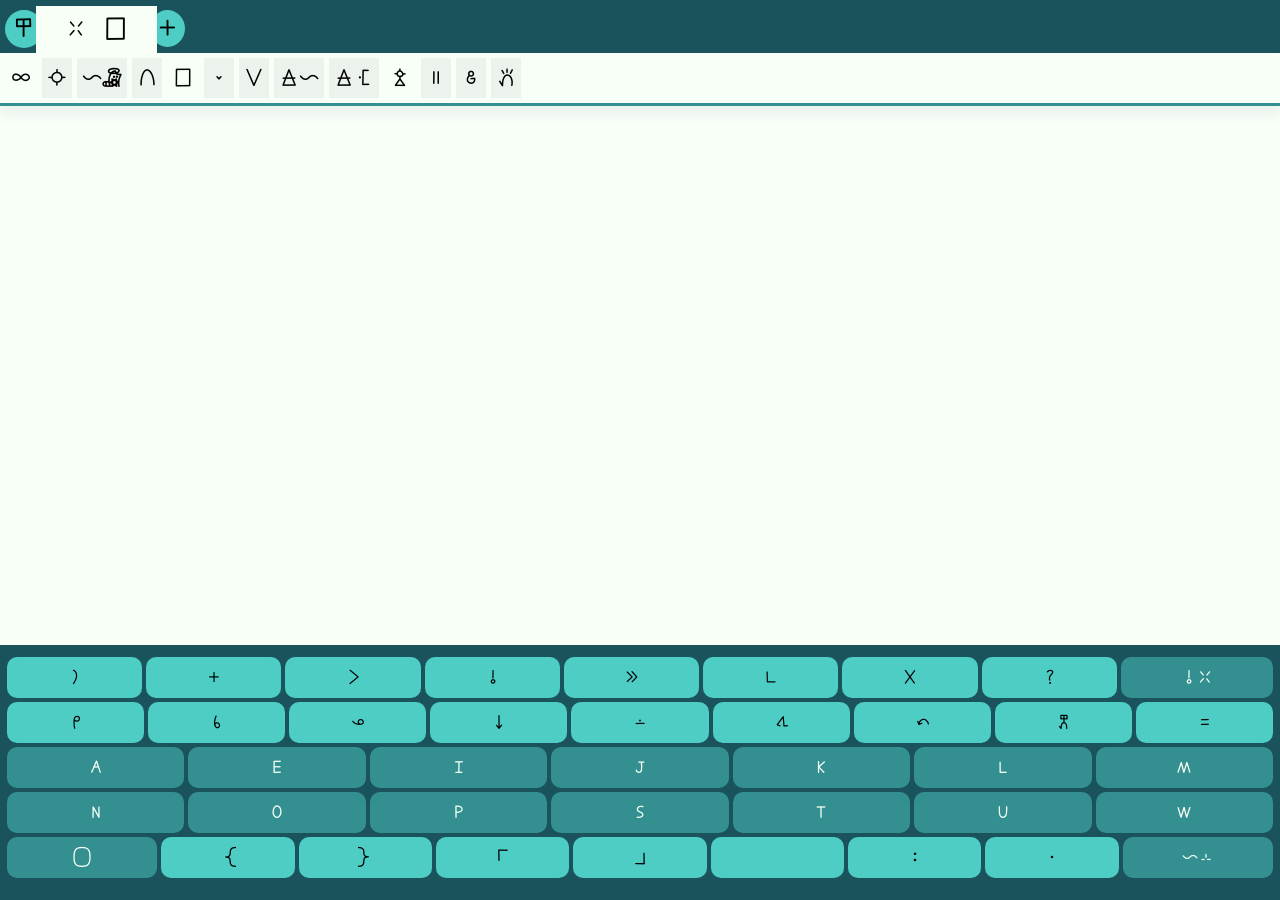
==== notes/notes.html @ d8833d30 "replace cursor with selector" ====
<head>
    <meta name="viewport" content="width=device-width, initial-scale=1.0">
    <link rel="stylesheet" href="../fonts/fonts.css">
    <link rel="stylesheet" href="../keyboard/keyboard.css">
    <link rel="stylesheet" href="style.css">
    <script src="../keyboard/keyboard.js"></script>
    <script src="script.js"></script>
    <title>ilo Nu</title>
    <link rel="icon" href="../images/icon192.png" type="image/x-icon">
    <link rel="canonical" href="https://sirstotes.github.io/iloNu/">
    <link rel="manifest" href="../manifest.json">
</head>
<body>
    <header>
        <button id="settings" onclick="toggleHidden(document.getElementById('toolbar'))">ilo</button>
        <button id="new" onclick="newTab();">en</button>
        <!-- <button id="save"><span>sin</span></button> -->
    </header>
    <div id="toolbar" class="toolbar scrollbar-hide">
        <span>ale</span>
        <button onclick="toggleDarkMode()">suno</button>
        <select id="fontSelect" onchange="setWebsiteFont(this.value)"><!--TODO swap these select tags for a built-in version (custom styling pls TwT)-->
            <option style="font-family: 'Linjamanka';" value="Linjamanka">linja lipamanka</option>
            <option style="font-family: 'Fairfax';" value="Fairfax">Fairfax</option> <!--TODO: make fairfax remove border radiuses-->
            <option style="font-family: 'Fairfax HD';" value="Fairfax HD">FairfaxHD</option>
            <option style="font-family: 'nasin nanpa';" value="nasin nanpa">nasin nanpa</option>
        </select>
        <button onclick="toggleHidden(document.getElementById('keyboard_container'))">nena</button>
        <span>lipu</span>
        <button onclick="decreaseFontSize()">lili</button>
        <button onclick="increaseFontSize()">suli</button>
        <select onchange="setInputColor(this.value)" onclick="setInputColor(this.value)">
            <option value="">kule linja</option>
            <option style="color: var(--loje);" value="var(--loje)">linja loje</option>
            <option style="color: var(--jelo);" value="var(--jelo)">linja jelo</option>
            <option style="color: var(--laso);" value="var(--laso)">linja laso</option>
            <option style="color: var(--pimeja);" value="var(--pimeja)">linja pimeja</option>
            <option style="color: var(--walo);" value="var(--walo)">linja walo</option>
        </select>
        <select onchange="setInputHighlight(this.value)" onclick="setInputHighlight(this.value)">
            <option value="">kule monsi</option>
            <option style="background-color: var(--loje);" value="var(--loje)">monsi loje</option>
            <option style="background-color: var(--jelo);" value="var(--jelo)">monsi jelo</option>
            <option style="background-color: var(--laso);" value="var(--laso)">monsi laso</option>
            <option style="background-color: var(--pimeja);color:var(--walo);" value="var(--pimeja)">monsi pimeja</option>
            <option style="background-color: var(--walo);" value="var(--walo)">monsi walo</option>
        </select>
        <span>jelo</span>
        <button onclick="copySelection()">tu</button>
        <button onclick="cutSelection()">jo</button>
        <button onclick="pasteFromClipboard()">pana</button>
    </div>
    <main id="textarea" class="textarea scrollbar-hide"></main>
    <div id="keyboard_container"><div id="keyboard" class="keyboard"></div></div>
    <script>
        setKeyboard(document.getElementById('keyboard'), UCSURRows);
        setupTextarea(document.getElementById('textarea'), () => document.getElementById('current_tab') != undefined);
        const request = indexedDB.open("MyDatabase", 1);//Open database
        request.onerror = (event) => {
            console.log("Error loading database");
            document.getElementById('textarea').innerHTML = 'pakala: mi ken ala lukin e lipu.';
            document.getElementById('new').remove();
        };
        request.onupgradeneeded = (event) => {
            const db = event.target.result;
            const fileStore = db.createObjectStore('files', { autoIncrement: true });
        };
        request.onsuccess = (event) => {
            console.log('Database loaded');
            const db = event.target.result;

            loadTabs(db.transaction('files', 'readonly').objectStore('files'), db);

            if(document.getElementById('save') != undefined) {
                document.getElementById('save').addEventListener('click', (event) => {
                    console.log('Saving')
                    saveTabs(db.transaction('files', 'readwrite').objectStore('files'));
                    loadTabs(db.transaction('files', 'readonly').objectStore('files'), db);
                });
            }
            window.addEventListener("beforeunload", (event) => {
                saveTabs(db.transaction('files', 'readwrite').objectStore('files'));
                localStorage.setItem('darkMode', getDarkMode());
                localStorage.setItem('siteFont', getWebsiteFont());
                localStorage.setItem('fontSize', getFontSize());
                localStorage.setItem('toolbarHidden', getHidden(document.getElementById('toolbar')));
                localStorage.setItem('keyboardHidden', getHidden(document.getElementById('keyboard_container')));
            });
            window.setInterval(() => {
                if (Array.from(document.getElementsByClassName('tab_name')).some(e => e.style.fontStyle == 'italic')) {
                    // let cursorParent = getCursor().parentElement;
                    // let cursorIndex;
                    // if(cursorParent) {
                    //     cursorIndex = Array.from(cursorParent.childNodes).indexOf(getCursor());
                    // }
                    let selection = Array.from(document.getElementsByClassName('selected'));
                    let selection2 = Array.from(document.getElementsByClassName('single_selection'));

                    saveTabs(db.transaction('files', 'readwrite').objectStore('files'));
                    // if(cursorParent) {
                    //     moveCursorInto(cursorParent, cursorIndex);
                    // }
                    selection.forEach(e => e.classList.add('selected'));
                    selection2.forEach(e => e.classList.add('single_selection'));
                }
            }, 10000);//Autosave every 60 seconds
        };
        if (navigator.storage && navigator.storage.persist) {
            navigator.storage.persist();
        }

        setDarkMode(localStorage.getItem('darkMode') == 'true');
        setWebsiteFont(localStorage.getItem('siteFont') || 'Linjamanka');
        setFontSize(localStorage.getItem('fontSize') || 25);
        setHidden(document.getElementById('toolbar'), localStorage.getItem('toolbarHidden') == 'true');
        setHidden(document.getElementById('keyboard_container'), localStorage.getItem('keyboardHidden') == 'true');
    
        document.getElementById('settings').style.width = document.getElementById('settings').getBoundingClientRect().height+"px";
        document.getElementById('new').style.width = document.getElementById('new').getBoundingClientRect().height+"px";
    </script>
    <script>
        if (navigator.serviceWorker) {
          navigator.serviceWorker.register (
            '/iloNu/sw.js',
            {scope: '/iloNu/'}
          )
        }
    </script>
</body>
---- fonts/fonts.css ----
@font-face {
    font-family: 'Linjamanka';
    src: url('linjalipamanka-normal.woff') format('woff');
}
@font-face {
    font-family: 'Fairfax';
    src: url('FairfaxPona.ttf');
}
@font-face {
    font-family: 'Fairfax HD';
    src: url('FairfaxPonaHD.woff');
}
@font-face {
    font-family: 'nasin nanpa';
    src: url('nasin-nanpa.otf');
}
---- keyboard/keyboard.css ----
.keyboard {
    display: flex;
    flex-direction: column;
}
.keyrow {
    display: flex;
    flex-direction: row;
    flex-grow: 1;
}
.multirow_container {
    display: flex;
    flex-grow: 1;
    flex-direction: column;
}
.key {
    font-family: inherit;
    font-size: 100%;
    padding: 0;
    flex-grow: 1;
}
.function_key {
    background-color: gray;
    color: white;
}
.nimi {
    display: inline-block;
    min-width: 1lh;
    min-height: 1lh;
    text-align: center;
    vertical-align: middle;
    white-space: pre;
}
cursor {
    vertical-align: middle;
    display: inline-block;
    width: 0;
    height: 1em;
    font-family: 'Courier New', Courier, monospace;
}
@keyframes blink {
    0%, 100% {
        display: none;
    }
    50% {
        display: inline-block;
    }
}
---- notes/style.css ----
:root {
    color-scheme: light dark;
    --background-color: #1a535c;
    --text-area-background-color: light-dark(#f7fff7, #172a2e);
    --text-area-shadow-color: light-dark(#edf3ed, #000000);
    --text-color: light-dark(#010303, #f7fff7);
    --button-color: light-dark(#4ecdc4, #349090);
    --button-hover-color: light-dark(#7cece5, #47a8a8);
    --button-shadow-color: light-dark(#41ada6, #297474);
    --button-text-color: var(--text-color);
    --secondary-button-color: light-dark(#349090, #4ecdc4);
    --secondary-button-hover-color: light-dark(#47a8a8, #7cece5);
    --secondary-button-shadow-color: light-dark(#297474, #41ada6);
    --secondary-button-text-color: #f7fff7;
    --toolbar-button-color: light-dark(#ecf3ec, #324b4b);
    --toolbar-button-hover-color: light-dark(#f7fff7, #426161);
    --red-accent-color: #ff6b6b;
    --yellow-accent-color: #ffe66d;
    
    --loje: #ff6b6b;
    --jelo: #ffe66d;
    --laso: #4ecdc4;
    --pimeja: #010303;
    --walo: #f7fff7;
    
    --font-size: 25px;
    --input-text-color: var(--text-color);
    --input-highlight-color: var(--text-color);
}
html {
    overflow: hidden;
    font-family: 'Linjamanka';
}
body {
    margin: 0;
    background-color: var(--background-color);
    color: var(--text-color);
    display:flex;
    flex-direction: column;
    height: 100%;
    width: 100%;
    overflow: hidden;
}
header {
    width: 100%;
    padding-top:5px;
    display: flex;
    align-items: center;
    overflow-x: auto;
    overflow-y: visible;
    flex-shrink: 0;
    > button {
        background-color: var(--button-color);
        color: var(--button-text-color); 
        font-size: 25px;
        border-radius: 50%;
        padding-left:5.5px;
        margin: 5px;
        aspect-ratio: 1 / 1;
        :first-child {
            background-color: var(--secondary-button-color);
            color: var(--secondary-button-text-color); 
        }
        &:hover {
            background-color: var(--button-hover-color);
            cursor: pointer;
        }
    }
}
button {
    border: none;
    border-radius: 10px;
    font-family: inherit;
}
.toolbar {
    background-color: var(--text-area-background-color);
    padding: 5px;
    border-bottom: 3px solid var(--secondary-button-color);
    overflow-x: auto;
    overflow-y: visible;
    display: flex;
    justify-content: start;
    min-height:5ex;
    box-shadow: 0 10px 10px var(--text-area-shadow-color);
    z-index: 1;
    button, select {
        padding: 0px 5px 0px 5px;
        flex-shrink: 0;
        border-radius: 0px;
        font-size: 20px;
        background-color: var(--toolbar-button-color);
        margin-inline-end: 5px;
        &:hover {
            background-color: var(--toolbar-button-hover-color);
            cursor: pointer;
        }
    }
    > span {
        flex-shrink: 0;
        vertical-align: center;
        font-size: 20px;
        padding-block: 6px;
        padding-inline: 6px;
        margin-inline-end: 5px;
    }
}
/* .dropdown-container {
    width: 100%;
}
.dropdown {
    display: block;
    position: relative;
    top: auto;
    left: auto;
    > button:hover {
        background-color: var(--secondary-button-hover-color);
        color: var(--secondary-button-text-color);
    }
    &:hover > button {
        background-color: var(--secondary-button-hover-color);
        color: var(--secondary-button-text-color);
    }
    &:hover .dropdown-content {
        display: block;
    }
}
.dropdown-content {
    display: none;
    position: absolute;
    button {
        display: block;
        width: 100%;
    }
} */
select {
    width:50px;
    appearance: none;
    font-family: inherit;
    border: none;
    background-color: var(--toolbar-button-color);
}
option {
    appearance: none;
    font-family: inherit;
}
.textarea {
    background-color: var(--text-area-background-color);
    padding: 10px;
    flex-grow:1;
    overflow-y: auto;
    font-size: var(--font-size);
    touch-action: none;
    span, nimi {
        touch-action: none;
    }
}
.tab {
    background-color: var(--button-color);
    color: var(--button-text-color);
    display: inline-block;
    align-items: center;
    white-space: nowrap;
    --tabRadius: 12px;
    padding-top: 5px;
    align-self: stretch;
    padding-left: var(--tabRadius);
    padding-right: var(--tabRadius);

    &:hover {
        background-color: var(--button-hover-color);
        cursor: pointer;
    }
    &.before_current_tab {
        transform: translate(0, 10px);
        border-top-left-radius: var(--tabRadius);
        background-color: var(--secondary-button-color);
        color: var(--secondary-button-text-color);
        margin-right: calc(var(--tabRadius) * -1);
        background: linear-gradient(270deg, var(--secondary-button-shadow-color) 0%, var(--secondary-button-color) calc(var(--tabRadius)*2));
    }
    &#current_tab {
        transform: translate(0, 1px);
        margin-left: calc(var(--tabRadius) * -1);
        margin-right: calc(var(--tabRadius) * -1);
        padding-left: calc(var(--tabRadius) * 2);
        padding-right: calc(var(--tabRadius) * 2);
        clip-path: shape(
            from bottom left,
            curve to var(--tabRadius) calc(100% - var(--tabRadius)) with
            var(--tabRadius) 100%,
            vline to var(--tabRadius),
            curve to calc(var(--tabRadius) * 2) 0 with var(--tabRadius) 0,
            hline to calc(100% - calc(var(--tabRadius) * 2)),
            curve to calc(100% - var(--tabRadius)) var(--tabRadius) with
            calc(100% - var(--tabRadius)) 0,
            vline to calc(100% - var(--tabRadius)),
            curve to 100% 100% with calc(100% - var(--tabRadius)) 100%
        );
        background-color: var(--text-area-background-color);
        &:hover {
            cursor: auto;
        }
        color: var(--text-color);
        .tab_name:hover {
            cursor: text;
        }
    }
    &.after_current_tab {
        transform: translate(0, 1px);
        border-top-right-radius: var(--tabRadius);
        margin-left: calc(var(--tabRadius) * -1);
        margin-right: calc(var(--tabRadius) * -1);
        padding-right: calc(var(--tabRadius) * 2);
        background: var(--button-color);
        background: linear-gradient(90deg, var(--button-shadow-color) 0%, var(--button-color) calc(var(--tabRadius)*2));
        clip-path: shape(
            from top left,
            hline to calc(100% - calc(var(--tabRadius) * 2)),
            curve to calc(100% - var(--tabRadius)) var(--tabRadius) with
            calc(100% - var(--tabRadius)) 0,
            vline to calc(100% - var(--tabRadius)),
            curve to 100% 100% with calc(100% - var(--tabRadius)) 100%,
            hline to 0
        );
    }
    &:nth-last-child(2) {
        &#current_tab, &.after_current_tab {
            margin-right:  calc(var(--tabRadius) * -1);
        }
    }
    &:nth-child(2) {
        &#current_tab {
            margin-left:  calc(var(--tabRadius) * -1);
        }
    }
    button {
        font-size: 25px;
        background: none;
        display: inline-block;
        justify-content: center;
        color: inherit;
    }
    .tab_erase {
        margin-right: 5px;
    }
    .tab_erase:hover {
        color: var(--red-accent-color);
        cursor: pointer;
    }
}
#keyboard_container {
    background-color: var(--background-color);
    flex-basis: 25%;
    flex-shrink: 0;
    padding:10px 5px 20px 5px;
    display:flex;
    flex-direction: column;
}
.keyboard {
    flex-grow:1;
}
.keyrow {
    flex-basis: 20%;
    flex-grow: 0;
}
.multirow .keyrow {
    flex-grow: 1;
}
.key {
    background-color: var(--button-color);
    color: var(--button-text-color);
    margin: 2px;
    &:hover {
        background-color: var(--button-hover-color);
        cursor: pointer;
    }
}
.function_key {
    background-color: var(--secondary-button-color);
    color: #f7fff7;
    &:hover {
        background-color: var(--secondary-button-hover-color);
        cursor: pointer;
    }
}
cursor::after {
    display: block;
    position:relative;
    content: '';
    height: var(--font-size);
    border-left: calc(var(--font-size) * 0.1) solid var(--input-text-color);
    animation: blink 1s linear infinite;
    z-index: 100;
}
@keyframes blink {
    0%   { visibility: visible; }
    49%  { visibility: visible; }
    50%  { visibility: hidden; }
    100% { visibility: hidden; }
}
nimi, .nimi {
    display: inline-block;
    -webkit-user-select: none;
    -ms-user-select: none;
    user-select: none;
    vertical-align: middle;
    margin-right: -1px;
    min-width: 2ex;
    min-height:2ex;
    white-space:pre;
}
.selected:not(.single_selection) {
    background-color: var(--yellow-accent-color) !important;
}
.single_selection {
    animation: blink_selection 1s linear infinite;
}
@keyframes blink_selection {
    0%   { background-color: var(--yellow-accent-color) !important; }
    49%  { background-color: var(--yellow-accent-color) !important; }
    50%  { background: inherit; }
    100% { background: inherit; }
}
.scrollbar-hide { -ms-overflow-style: none; scrollbar-width: none; }
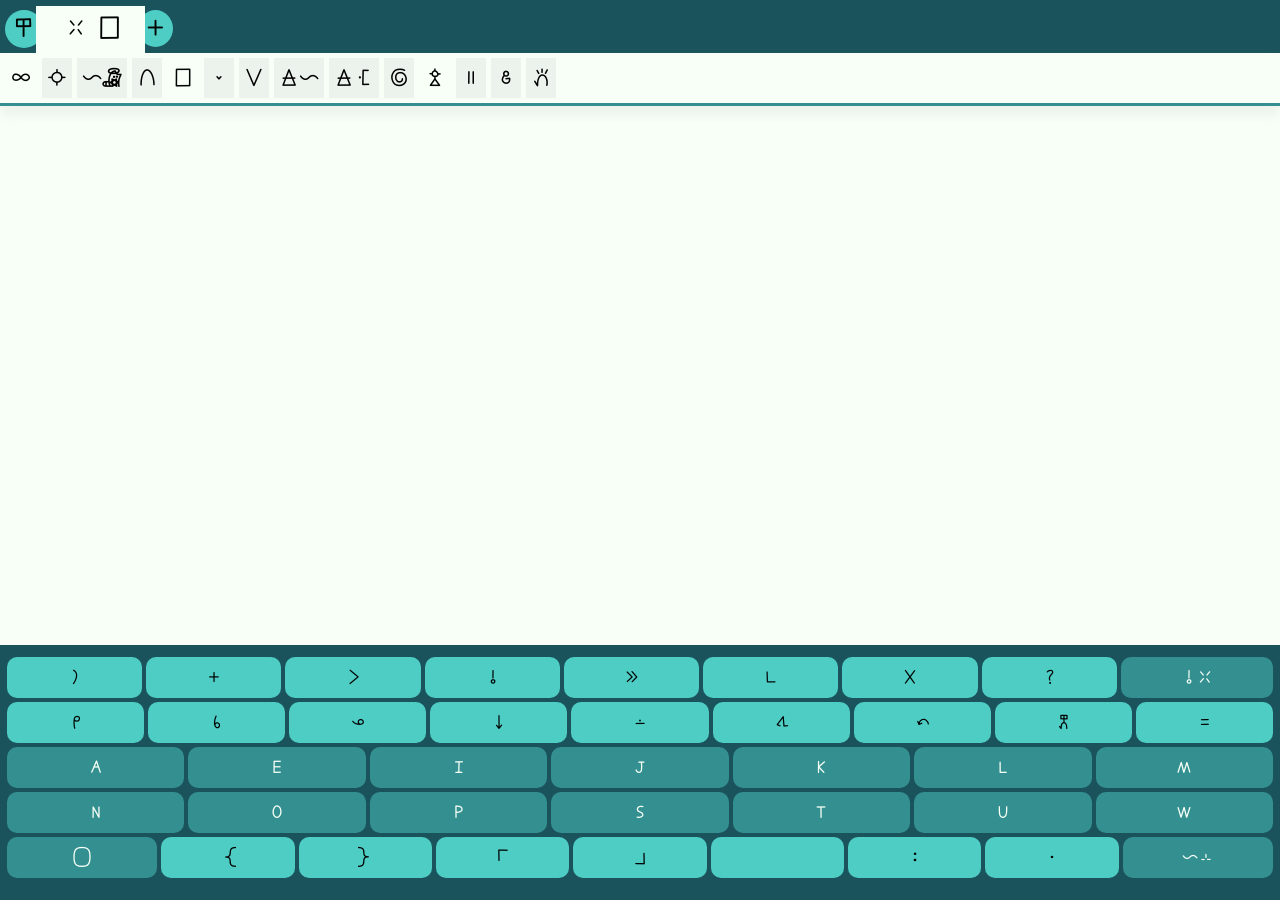
==== commit 0c0fbf2c: "fix extra tab saving and add italics" ====
--- a/notes/notes.html
+++ b/notes/notes.html
@@ -45,6 +45,7 @@
             <option style="background-color: var(--pimeja);color:var(--walo);" value="var(--pimeja)">monsi pimeja</option>
             <option style="background-color: var(--walo);" value="var(--walo)">monsi walo</option>
         </select>
+        <button onclick="toggleInputStyle('font-style', 'italic', '')">nasa</button>
         <span>jelo</span>
         <button onclick="copySelection()">tu</button>
         <button onclick="cutSelection()">jo</button>
--- a/notes/style.css
+++ b/notes/style.css
@@ -176,7 +176,7 @@
         background-color: var(--secondary-button-color);
         color: var(--secondary-button-text-color);
         margin-right: calc(var(--tabRadius) * -1);
-        background: linear-gradient(270deg, var(--secondary-button-shadow-color) 0%, var(--secondary-button-color) calc(var(--tabRadius)*2));
+        background: linear-gradient(270deg, var(--secondary-button-shadow-color) 2ex, var(--secondary-button-color) calc(2ex + var(--tabRadius)*2));
     }
     &#current_tab {
         transform: translate(0, 1px);
@@ -201,6 +201,10 @@
             cursor: auto;
         }
         color: var(--text-color);
+        .tab_name {
+            min-width: 5px;
+            min-height: 2ex;
+        }
         .tab_name:hover {
             cursor: text;
         }
@@ -233,7 +237,7 @@
             margin-left:  calc(var(--tabRadius) * -1);
         }
     }
-    button {
+    button, .tab_name {
         font-size: 25px;
         background: none;
         display: inline-block;
@@ -310,15 +314,36 @@
     white-space:pre;
 }
 .selected:not(.single_selection) {
-    background-color: var(--yellow-accent-color) !important;
+    background-color: var(--loje) !important;
+}
+@keyframes blink_left {
+    0%   { box-shadow: inset 3px 0 var(--border-color); }
+    49%  { box-shadow: inset 3px 0 var(--border-color); }
+    50%  { box-shadow: none; }
+    100% { box-shadow: none; }
+}
+@keyframes blink_right {
+    0%   { box-shadow: inset -3px 0 var(--border-color); }
+    49%  { box-shadow: inset -3px 0 var(--border-color); }
+    50%  { box-shadow: none; }
+    100% { box-shadow: none; }
 }
 .single_selection {
     animation: blink_selection 1s linear infinite;
-}
-@keyframes blink_selection {
-    0%   { background-color: var(--yellow-accent-color) !important; }
-    49%  { background-color: var(--yellow-accent-color) !important; }
-    50%  { background: inherit; }
-    100% { background: inherit; }
+    --border-color: var(--input-text-color);
+    &.border_left {
+        box-shadow: inset 3px 0 var(--border-color);
+        animation: blink_left 1s linear infinite;
+    }
+    &.border_right {
+        box-shadow: inset -3px 0 var(--border-color);
+        animation: blink_right 1s linear infinite;
+    }
+    /* &:not(.border_left) {
+        &:not(.border_right) {
+            background-color: var(--yellow-accent-color) !important;
+            animation: blink 1s linear infinite;
+        }
+    } */
 }
 .scrollbar-hide { -ms-overflow-style: none; scrollbar-width: none; }
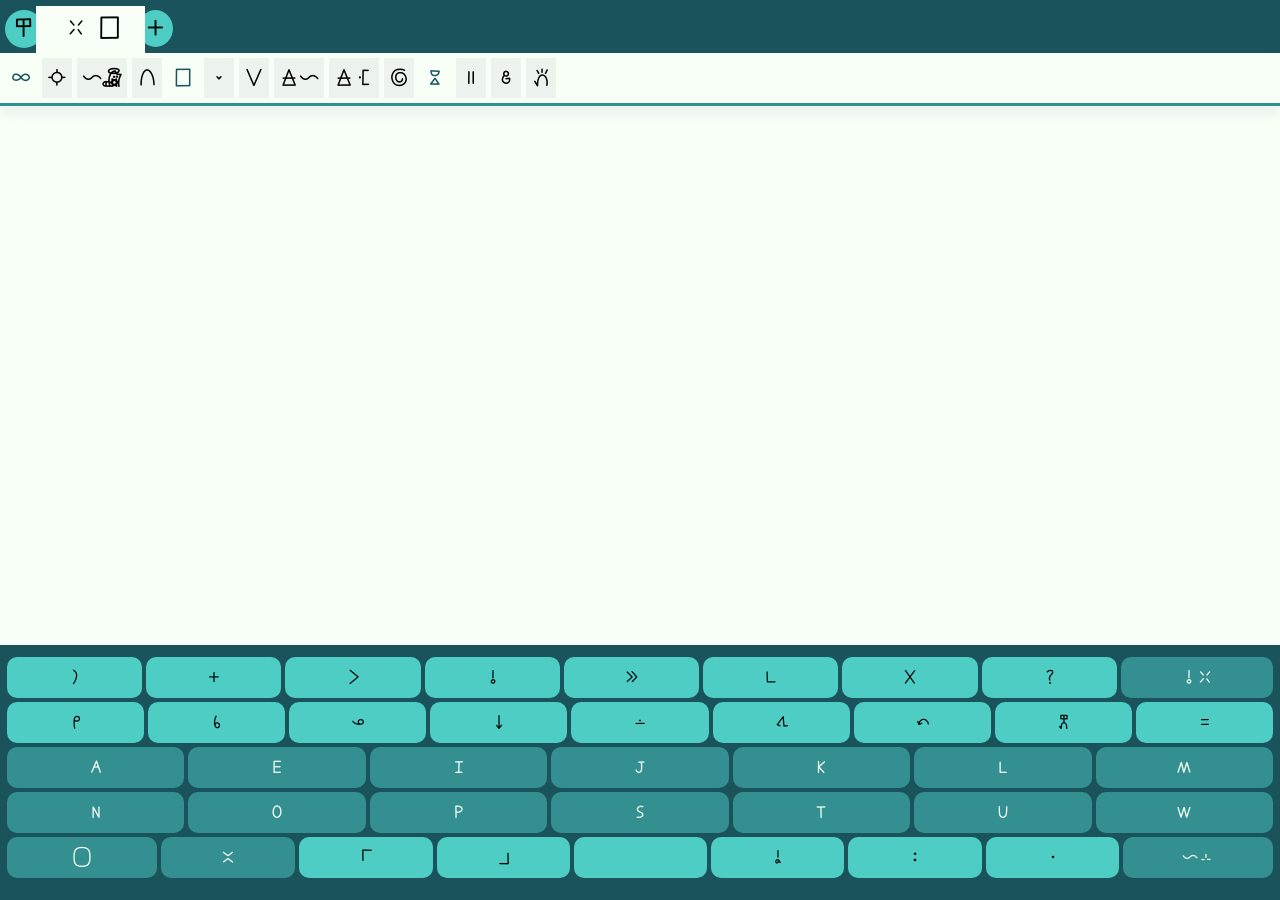
==== commit 5e2c4d21: "SW Version 003" ====
--- a/notes/notes.html
+++ b/notes/notes.html
@@ -1,5 +1,5 @@
 <head>
-    <meta name="viewport" content="width=device-width, initial-scale=1.0">
+    <meta name="viewport" content="initial-scale=1, maximum-scale=1, user-scalable=no, viewport-fit=cover, width=device-width"/>
     <link rel="stylesheet" href="../fonts/fonts.css">
     <link rel="stylesheet" href="../keyboard/keyboard.css">
     <link rel="stylesheet" href="style.css">
@@ -46,7 +46,7 @@
             <option style="background-color: var(--walo);" value="var(--walo)">monsi walo</option>
         </select>
         <button onclick="toggleInputStyle('font-style', 'italic', '')">nasa</button>
-        <span>jelo</span>
+        <span>loje</span>
         <button onclick="copySelection()">tu</button>
         <button onclick="cutSelection()">jo</button>
         <button onclick="pasteFromClipboard()">pana</button>
@@ -74,39 +74,30 @@
 
             if(document.getElementById('save') != undefined) {
                 document.getElementById('save').addEventListener('click', (event) => {
-                    console.log('Saving')
+                    console.log('Saving');
                     saveTabs(db.transaction('files', 'readwrite').objectStore('files'));
                     loadTabs(db.transaction('files', 'readonly').objectStore('files'), db);
                 });
             }
-            window.addEventListener("beforeunload", (event) => {
-                saveTabs(db.transaction('files', 'readwrite').objectStore('files'));
-                localStorage.setItem('darkMode', getDarkMode());
-                localStorage.setItem('siteFont', getWebsiteFont());
-                localStorage.setItem('fontSize', getFontSize());
+            // window.addEventListener("beforeunload", (event) => {//This doesn't run on PWA, don't rely on it.
+            //     saveTabs(db.transaction('files', 'readwrite').objectStore('files'));
+            //     localStorage.setItem('darkMode', getDarkMode());
+            //     localStorage.setItem('siteFont', getWebsiteFont());
+            //     localStorage.setItem('fontSize', getFontSize());
+            //     localStorage.setItem('toolbarHidden', getHidden(document.getElementById('toolbar')));
+            //     localStorage.setItem('keyboardHidden', getHidden(document.getElementById('keyboard_container')));
+            // });
+            window.setInterval(() => {
+                if (Array.from(document.getElementsByClassName('tab_name')).some(e => e.style.fontStyle == 'italic')) {//Not the best way to mark this lol
+                    let s = storeSelection();
+                    saveTabs(db.transaction('files', 'readwrite').objectStore('files'));
+                    unpackStoredSelection(s);
+                }
                 localStorage.setItem('toolbarHidden', getHidden(document.getElementById('toolbar')));
                 localStorage.setItem('keyboardHidden', getHidden(document.getElementById('keyboard_container')));
-            });
-            window.setInterval(() => {
-                if (Array.from(document.getElementsByClassName('tab_name')).some(e => e.style.fontStyle == 'italic')) {
-                    // let cursorParent = getCursor().parentElement;
-                    // let cursorIndex;
-                    // if(cursorParent) {
-                    //     cursorIndex = Array.from(cursorParent.childNodes).indexOf(getCursor());
-                    // }
-                    let selection = Array.from(document.getElementsByClassName('selected'));
-                    let selection2 = Array.from(document.getElementsByClassName('single_selection'));
-
-                    saveTabs(db.transaction('files', 'readwrite').objectStore('files'));
-                    // if(cursorParent) {
-                    //     moveCursorInto(cursorParent, cursorIndex);
-                    // }
-                    selection.forEach(e => e.classList.add('selected'));
-                    selection2.forEach(e => e.classList.add('single_selection'));
-                }
-            }, 10000);//Autosave every 60 seconds
+            }, 10000);//Autosave every 10 seconds
         };
-        if (navigator.storage && navigator.storage.persist) {
+        if (navigator.storage && navigator.storage.persist) {//Mark storage mode to persistant (so clearing tabs won't clear notes)
             navigator.storage.persist();
         }
 
--- a/notes/style.css
+++ b/notes/style.css
@@ -102,6 +102,7 @@
         padding-block: 6px;
         padding-inline: 6px;
         margin-inline-end: 5px;
+        color: var(--background-color);
     }
 }
 /* .dropdown-container {
@@ -302,7 +303,7 @@
     50%  { visibility: hidden; }
     100% { visibility: hidden; }
 }
-nimi, .nimi {
+nimi, .nimi, cartouche {
     display: inline-block;
     -webkit-user-select: none;
     -ms-user-select: none;
@@ -313,7 +314,22 @@
     min-height:2ex;
     white-space:pre;
 }
-.selected:not(.single_selection) {
+cartouche {
+    &::before {
+        content:'󱦐';
+        min-height:2ex;
+        vertical-align: middle;
+    }
+    &::after {
+        content:'󱦑';
+        min-height:2ex;
+        vertical-align: middle;
+    }
+    >nimi::after {
+        content:'󱦒';
+    }
+}
+.selected {
     background-color: var(--loje) !important;
 }
 @keyframes blink_left {
@@ -328,22 +344,25 @@
     50%  { box-shadow: none; }
     100% { box-shadow: none; }
 }
-.single_selection {
-    animation: blink_selection 1s linear infinite;
+@keyframes blink_bottom {
+    0%   { box-shadow: inset 0 -3px var(--border-color); }
+    49%  { box-shadow: inset 0 -3px var(--border-color); }
+    50%  { box-shadow: none; }
+    100% { box-shadow: none; }
+}
+.cursor_before {
     --border-color: var(--input-text-color);
-    &.border_left {
-        box-shadow: inset 3px 0 var(--border-color);
-        animation: blink_left 1s linear infinite;
-    }
-    &.border_right {
-        box-shadow: inset -3px 0 var(--border-color);
-        animation: blink_right 1s linear infinite;
-    }
-    /* &:not(.border_left) {
-        &:not(.border_right) {
-            background-color: var(--yellow-accent-color) !important;
-            animation: blink 1s linear infinite;
-        }
-    } */
+    box-shadow: inset 3px 0 var(--border-color);
+    animation: blink_left 1s linear infinite;
+}
+.cursor_after {
+    --border-color: var(--input-text-color);
+    box-shadow: inset -3px 0 var(--border-color);
+    animation: blink_right 1s linear infinite;
+}
+.cursor_inside {
+    --border-color: var(--input-text-color);
+    box-shadow: inset 0 -3px var(--border-color);
+    animation: blink_bottom 1s linear infinite;
 }
 .scrollbar-hide { -ms-overflow-style: none; scrollbar-width: none; }
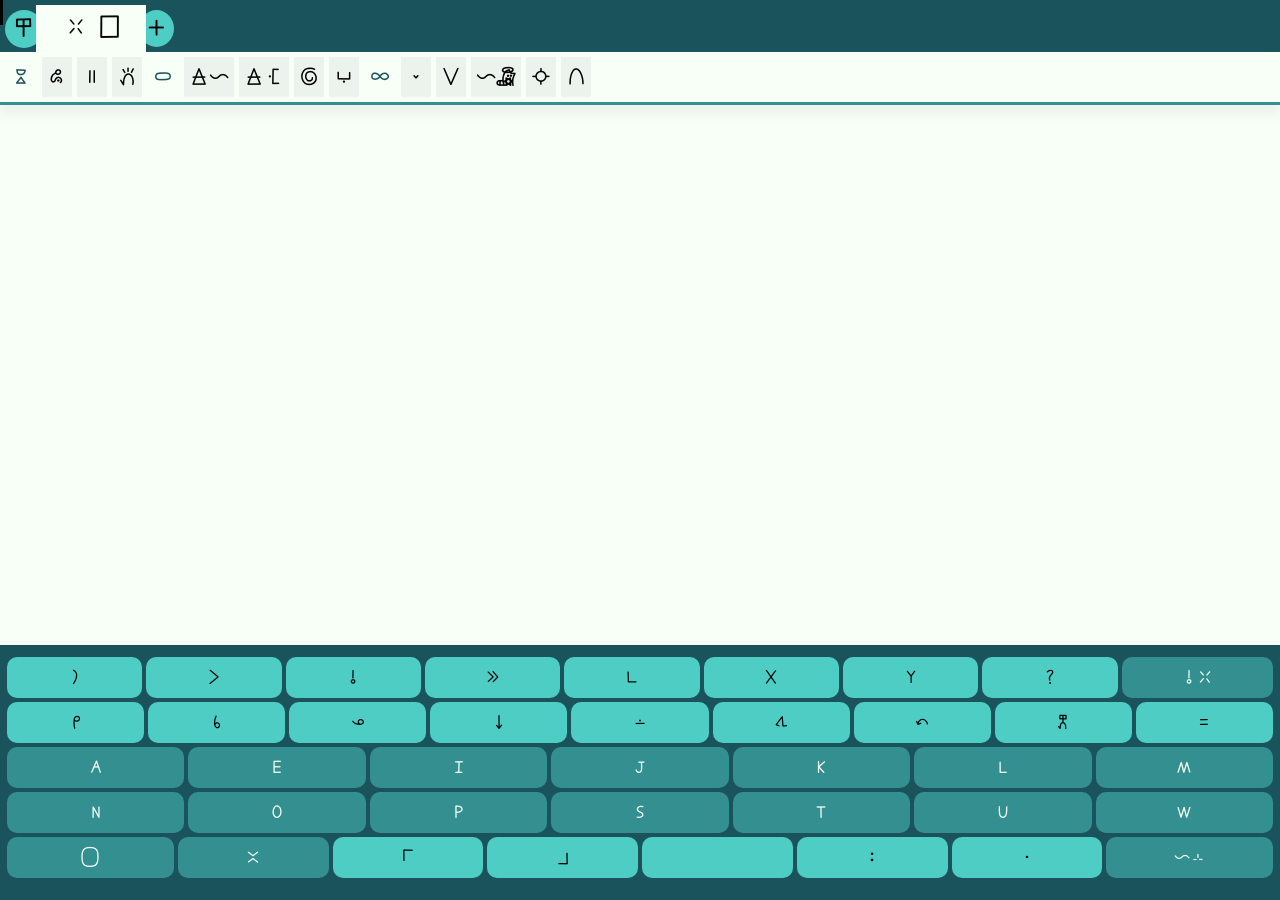
==== commit 2ef2aed5: "add row selection and fix scroll and refactor cursor again" ====
--- a/notes/notes.html
+++ b/notes/notes.html
@@ -10,6 +10,7 @@
     <link rel="canonical" href="https://sirstotes.github.io/iloNu/">
     <link rel="manifest" href="../manifest.json">
 </head>
+<span id="cursor_display"></span>
 <body>
     <header>
         <button id="settings" onclick="toggleHidden(document.getElementById('toolbar'))">ilo</button>
@@ -17,19 +18,12 @@
         <!-- <button id="save"><span>sin</span></button> -->
     </header>
     <div id="toolbar" class="toolbar scrollbar-hide">
-        <span>ale</span>
-        <button onclick="toggleDarkMode()">suno</button>
-        <select id="fontSelect" onchange="setWebsiteFont(this.value)"><!--TODO swap these select tags for a built-in version (custom styling pls TwT)-->
-            <option style="font-family: 'Linjamanka';" value="Linjamanka">linja lipamanka</option>
-            <option style="font-family: 'Fairfax';" value="Fairfax">Fairfax</option> <!--TODO: make fairfax remove border radiuses-->
-            <option style="font-family: 'Fairfax HD';" value="Fairfax HD">FairfaxHD</option>
-            <option style="font-family: 'nasin nanpa';" value="nasin nanpa">nasin nanpa</option>
-        </select>
-        <button onclick="toggleHidden(document.getElementById('keyboard_container'))">nena</button>
-        <span>lipu</span>
-        <button onclick="decreaseFontSize()">lili</button>
-        <button onclick="increaseFontSize()">suli</button>
-        <select onchange="setInputColor(this.value)" onclick="setInputColor(this.value)">
+        <span>󱤫</span>
+        <button onclick="cutSelection()">lanpan</button>
+        <button onclick="copySelection()">tu</button>
+        <button onclick="pasteFromClipboard()">pana</button>
+        <span>󱥂</span>
+        <select id="input_color_preview" onchange="setInputColor(this.value)" onclick="setInputColor(this.value)">
             <option value="">kule linja</option>
             <option style="color: var(--loje);" value="var(--loje)">linja loje</option>
             <option style="color: var(--jelo);" value="var(--jelo)">linja jelo</option>
@@ -37,7 +31,7 @@
             <option style="color: var(--pimeja);" value="var(--pimeja)">linja pimeja</option>
             <option style="color: var(--walo);" value="var(--walo)">linja walo</option>
         </select>
-        <select onchange="setInputHighlight(this.value)" onclick="setInputHighlight(this.value)">
+        <select id="input_highlight_preview" onchange="setInputHighlight(this.value)" onclick="setInputHighlight(this.value)">
             <option value="">kule monsi</option>
             <option style="background-color: var(--loje);" value="var(--loje)">monsi loje</option>
             <option style="background-color: var(--jelo);" value="var(--jelo)">monsi jelo</option>
@@ -46,10 +40,18 @@
             <option style="background-color: var(--walo);" value="var(--walo)">monsi walo</option>
         </select>
         <button onclick="toggleInputStyle('font-style', 'italic', '')">nasa</button>
-        <span>loje</span>
-        <button onclick="copySelection()">tu</button>
-        <button onclick="cutSelection()">jo</button>
-        <button onclick="pasteFromClipboard()">pana</button>
+        <button onclick="toggleInputStyle('text-decoration-line', 'underline', '')">anpa</button>
+        <span>󱤄</span>
+        <button onclick="decreaseFontSize()">lili</button>
+        <button onclick="increaseFontSize()">suli</button>
+        <select id="fontSelect" onchange="setWebsiteFont(this.value)"><!--TODO swap these select tags for a built-in version (custom styling pls TwT)-->
+            <option style="font-family: 'Linjamanka';" value="Linjamanka">linja lipamanka</option>
+            <option style="font-family: 'Fairfax';" value="Fairfax">Fairfax</option> <!--TODO: make fairfax remove border radiuses-->
+            <option style="font-family: 'Fairfax HD';" value="Fairfax HD">FairfaxHD</option>
+            <option style="font-family: 'nasin nanpa';" value="nasin nanpa">nasin nanpa</option>
+        </select>
+        <button onclick="toggleDarkMode()">suno</button>
+        <button onclick="toggleHidden(document.getElementById('keyboard_container'))">nena</button>
     </div>
     <main id="textarea" class="textarea scrollbar-hide"></main>
     <div id="keyboard_container"><div id="keyboard" class="keyboard"></div></div>
--- a/notes/style.css
+++ b/notes/style.css
@@ -47,8 +47,9 @@
     display: flex;
     align-items: center;
     overflow-x: auto;
-    overflow-y: visible;
+    overflow-y: hidden;
     flex-shrink: 0;
+    z-index: 3;
     > button {
         background-color: var(--button-color);
         color: var(--button-text-color); 
@@ -65,94 +66,6 @@
             background-color: var(--button-hover-color);
             cursor: pointer;
         }
-    }
-}
-button {
-    border: none;
-    border-radius: 10px;
-    font-family: inherit;
-}
-.toolbar {
-    background-color: var(--text-area-background-color);
-    padding: 5px;
-    border-bottom: 3px solid var(--secondary-button-color);
-    overflow-x: auto;
-    overflow-y: visible;
-    display: flex;
-    justify-content: start;
-    min-height:5ex;
-    box-shadow: 0 10px 10px var(--text-area-shadow-color);
-    z-index: 1;
-    button, select {
-        padding: 0px 5px 0px 5px;
-        flex-shrink: 0;
-        border-radius: 0px;
-        font-size: 20px;
-        background-color: var(--toolbar-button-color);
-        margin-inline-end: 5px;
-        &:hover {
-            background-color: var(--toolbar-button-hover-color);
-            cursor: pointer;
-        }
-    }
-    > span {
-        flex-shrink: 0;
-        vertical-align: center;
-        font-size: 20px;
-        padding-block: 6px;
-        padding-inline: 6px;
-        margin-inline-end: 5px;
-        color: var(--background-color);
-    }
-}
-/* .dropdown-container {
-    width: 100%;
-}
-.dropdown {
-    display: block;
-    position: relative;
-    top: auto;
-    left: auto;
-    > button:hover {
-        background-color: var(--secondary-button-hover-color);
-        color: var(--secondary-button-text-color);
-    }
-    &:hover > button {
-        background-color: var(--secondary-button-hover-color);
-        color: var(--secondary-button-text-color);
-    }
-    &:hover .dropdown-content {
-        display: block;
-    }
-}
-.dropdown-content {
-    display: none;
-    position: absolute;
-    button {
-        display: block;
-        width: 100%;
-    }
-} */
-select {
-    width:50px;
-    appearance: none;
-    font-family: inherit;
-    border: none;
-    background-color: var(--toolbar-button-color);
-}
-option {
-    appearance: none;
-    font-family: inherit;
-}
-.textarea {
-    background-color: var(--text-area-background-color);
-    padding: 10px;
-    flex-grow:1;
-    overflow-y: auto;
-    font-size: var(--font-size);
-    touch-action: none;
-    span, nimi {
-        touch-action: none;
     }
 }
 .tab {
@@ -172,6 +85,7 @@
         cursor: pointer;
     }
     &.before_current_tab {
+        max-width: 50vw;
         transform: translate(0, 10px);
         border-top-left-radius: var(--tabRadius);
         background-color: var(--secondary-button-color);
@@ -180,7 +94,6 @@
         background: linear-gradient(270deg, var(--secondary-button-shadow-color) 2ex, var(--secondary-button-color) calc(2ex + var(--tabRadius)*2));
     }
     &#current_tab {
-        transform: translate(0, 1px);
         margin-left: calc(var(--tabRadius) * -1);
         margin-right: calc(var(--tabRadius) * -1);
         padding-left: calc(var(--tabRadius) * 2);
@@ -211,7 +124,7 @@
         }
     }
     &.after_current_tab {
-        transform: translate(0, 1px);
+        max-width: 50vw;
         border-top-right-radius: var(--tabRadius);
         margin-left: calc(var(--tabRadius) * -1);
         margin-right: calc(var(--tabRadius) * -1);
@@ -253,6 +166,84 @@
         cursor: pointer;
     }
 }
+button {
+    border: none;
+    border-radius: 10px;
+    font-family: inherit;
+}
+.toolbar {
+    background-color: var(--text-area-background-color);
+    margin-top: -1px;
+    padding: 5px;
+    border-bottom: 3px solid var(--secondary-button-color);
+    overflow-x: auto;
+    overflow-y: visible;
+    display: flex;
+    justify-content: start;
+    min-height:5ex;
+    box-shadow: 0 10px 10px var(--text-area-shadow-color);
+    z-index: 4;
+    button, select {
+        padding: 0px 5px 0px 5px;
+        flex-shrink: 0;
+        border-radius: 0px;
+        font-size: 20px;
+        background-color: var(--toolbar-button-color);
+        margin-inline-end: 5px;
+        &:hover {
+            background-color: var(--toolbar-button-hover-color);
+            cursor: pointer;
+        }
+    }
+    > span {
+        flex-shrink: 0;
+        vertical-align: center;
+        font-size: 20px;
+        padding-block: 6px;
+        padding-inline: 6px;
+        margin-inline-end: 5px;
+        color: var(--background-color);
+    }
+}
+/* .dropdown-container {
+    width: 100%;
+}
+.dropdown {
+    display: block;
+    position: relative;
+    top: auto;
+    left: auto;
+    > button:hover {
+        background-color: var(--secondary-button-hover-color);
+        color: var(--secondary-button-text-color);
+    }
+    &:hover > button {
+        background-color: var(--secondary-button-hover-color);
+        color: var(--secondary-button-text-color);
+    }
+    &:hover .dropdown-content {
+        display: block;
+    }
+}
+.dropdown-content {
+    display: none;
+    position: absolute;
+    button {
+        display: block;
+        width: 100%;
+    }
+} */
+select {
+    width:50px;
+    appearance: none;
+    font-family: inherit;
+    border: none;
+    background-color: var(--toolbar-button-color);
+}
+option {
+    appearance: none;
+    font-family: inherit;
+}
 #keyboard_container {
     background-color: var(--background-color);
     flex-basis: 25%;
@@ -260,6 +251,7 @@
     padding:10px 5px 20px 5px;
     display:flex;
     flex-direction: column;
+    z-index: 3;
 }
 .keyboard {
     flex-grow:1;
@@ -288,31 +280,28 @@
         cursor: pointer;
     }
 }
-cursor::after {
-    display: block;
-    position:relative;
-    content: '';
-    height: var(--font-size);
-    border-left: calc(var(--font-size) * 0.1) solid var(--input-text-color);
-    animation: blink 1s linear infinite;
-    z-index: 100;
-}
-@keyframes blink {
-    0%   { visibility: visible; }
-    49%  { visibility: visible; }
-    50%  { visibility: hidden; }
-    100% { visibility: hidden; }
-}
-nimi, .nimi, cartouche {
+.textarea {
+    background-color: var(--text-area-background-color);
+    padding: 10px;
+    flex-grow:1;
+    overflow-y: auto;
+    font-size: var(--font-size);
+    touch-action: none;
+    white-space: pre-wrap;
+    span, nimi, cartouche {
+        touch-action: none;
+        margin-right: -1;
+    }
+}
+nimi, cartouche {
     display: inline-block;
     -webkit-user-select: none;
     -ms-user-select: none;
     user-select: none;
     vertical-align: middle;
-    margin-right: -1px;
     min-width: 2ex;
     min-height:2ex;
-    white-space:pre;
+    white-space:pre-wrap;
 }
 cartouche {
     &::before {
@@ -332,37 +321,23 @@
 .selected {
     background-color: var(--loje) !important;
 }
-@keyframes blink_left {
-    0%   { box-shadow: inset 3px 0 var(--border-color); }
-    49%  { box-shadow: inset 3px 0 var(--border-color); }
-    50%  { box-shadow: none; }
-    100% { box-shadow: none; }
-}
-@keyframes blink_right {
-    0%   { box-shadow: inset -3px 0 var(--border-color); }
-    49%  { box-shadow: inset -3px 0 var(--border-color); }
-    50%  { box-shadow: none; }
-    100% { box-shadow: none; }
-}
-@keyframes blink_bottom {
-    0%   { box-shadow: inset 0 -3px var(--border-color); }
-    49%  { box-shadow: inset 0 -3px var(--border-color); }
-    50%  { box-shadow: none; }
-    100% { box-shadow: none; }
-}
-.cursor_before {
-    --border-color: var(--input-text-color);
-    box-shadow: inset 3px 0 var(--border-color);
-    animation: blink_left 1s linear infinite;
-}
-.cursor_after {
-    --border-color: var(--input-text-color);
-    box-shadow: inset -3px 0 var(--border-color);
-    animation: blink_right 1s linear infinite;
-}
-.cursor_inside {
-    --border-color: var(--input-text-color);
-    box-shadow: inset 0 -3px var(--border-color);
-    animation: blink_bottom 1s linear infinite;
+@keyframes blink {
+    0%   { display: block; }
+    49%  { display: block; }
+    50%  { display: none; }
+    100% { display: none; }
+}
+
+cursor {
+    display:inline;
+    width: 0;
+}
+#cursor_display {
+    position:absolute;
+    width: 3px;
+    height: calc(var(--font-size));
+    background-color: var(--input-text-color);
+    animation: blink 1s linear infinite;
+    z-index: 2;
 }
 .scrollbar-hide { -ms-overflow-style: none; scrollbar-width: none; }
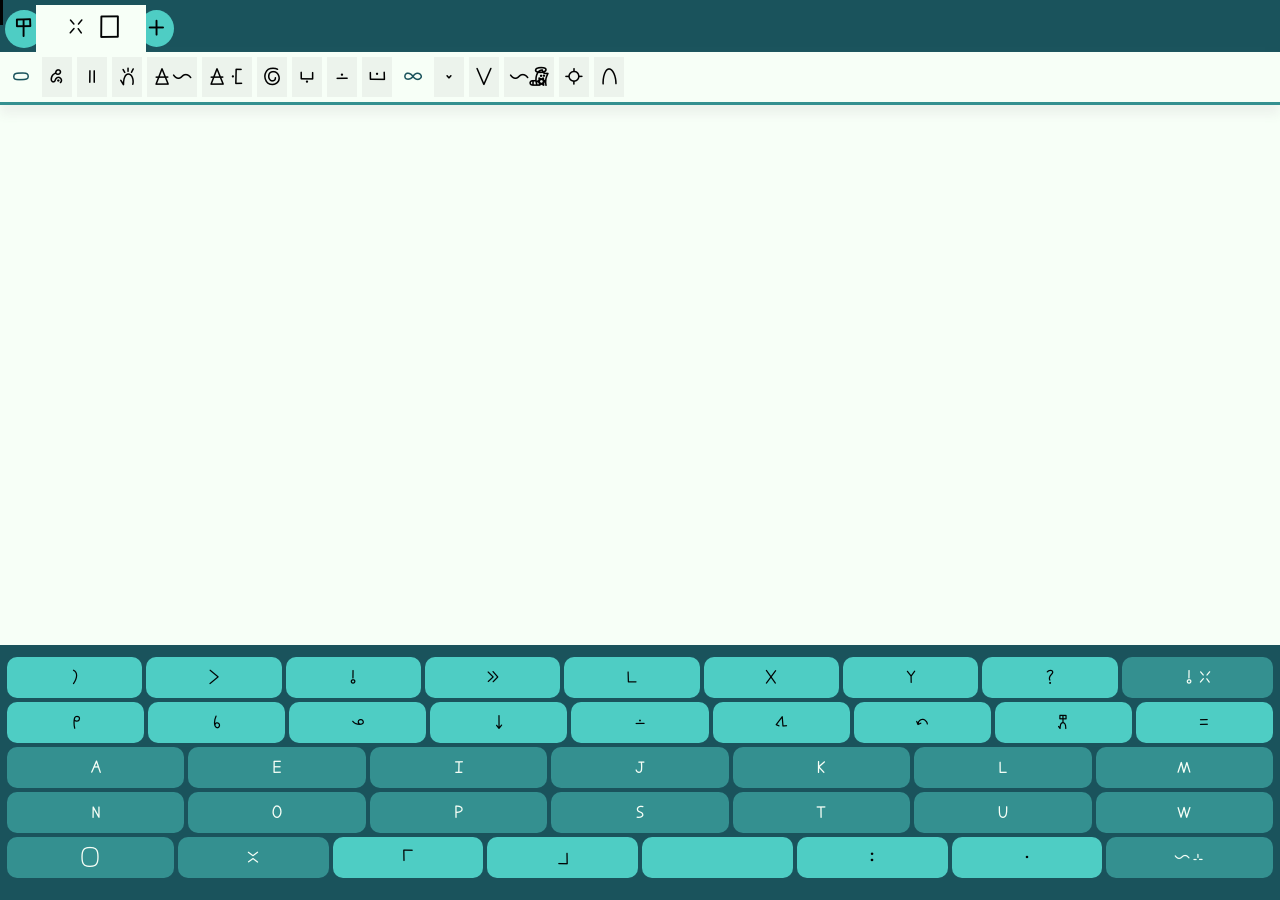
==== commit 44b701d4: "sw version 004" ====
--- a/notes/notes.html
+++ b/notes/notes.html
@@ -18,11 +18,10 @@
         <!-- <button id="save"><span>sin</span></button> -->
     </header>
     <div id="toolbar" class="toolbar scrollbar-hide">
-        <span>󱤫</span>
+        <span>󱥂</span>
         <button onclick="cutSelection()">lanpan</button>
         <button onclick="copySelection()">tu</button>
         <button onclick="pasteFromClipboard()">pana</button>
-        <span>󱥂</span>
         <select id="input_color_preview" onchange="setInputColor(this.value)" onclick="setInputColor(this.value)">
             <option value="">kule linja</option>
             <option style="color: var(--loje);" value="var(--loje)">linja loje</option>
@@ -40,7 +39,9 @@
             <option style="background-color: var(--walo);" value="var(--walo)">monsi walo</option>
         </select>
         <button onclick="toggleInputStyle('font-style', 'italic', '')">nasa</button>
-        <button onclick="toggleInputStyle('text-decoration-line', 'underline', '')">anpa</button>
+        <button onclick="toggleSelectionClass('longpi')">anpa</button>
+        <button onclick="combineSelectionStacking()">lon</button>
+        <button onclick="combineSelectionScaling()">insa</button>
         <span>󱤄</span>
         <button onclick="decreaseFontSize()">lili</button>
         <button onclick="increaseFontSize()">suli</button>
@@ -56,6 +57,7 @@
     <main id="textarea" class="textarea scrollbar-hide"></main>
     <div id="keyboard_container"><div id="keyboard" class="keyboard"></div></div>
     <script>
+        document.addEventListener('contextmenu', event => event.preventDefault());
         setKeyboard(document.getElementById('keyboard'), UCSURRows);
         setupTextarea(document.getElementById('textarea'), () => document.getElementById('current_tab') != undefined);
         const request = indexedDB.open("MyDatabase", 1);//Open database
--- a/notes/style.css
+++ b/notes/style.css
@@ -253,6 +253,16 @@
     flex-direction: column;
     z-index: 3;
 }
+.popup {
+    position: absolute;
+    background-color: var(--background-color);
+    padding: 5px;
+    border-radius: 10px;
+    > button {
+        min-width: 4ex;
+        min-height: 4ex;
+    }
+}
 .keyboard {
     flex-grow:1;
 }
@@ -302,6 +312,9 @@
     min-width: 2ex;
     min-height:2ex;
     white-space:pre-wrap;
+    &.longpi::after {
+        content: '󱦔';
+    }
 }
 cartouche {
     &::before {
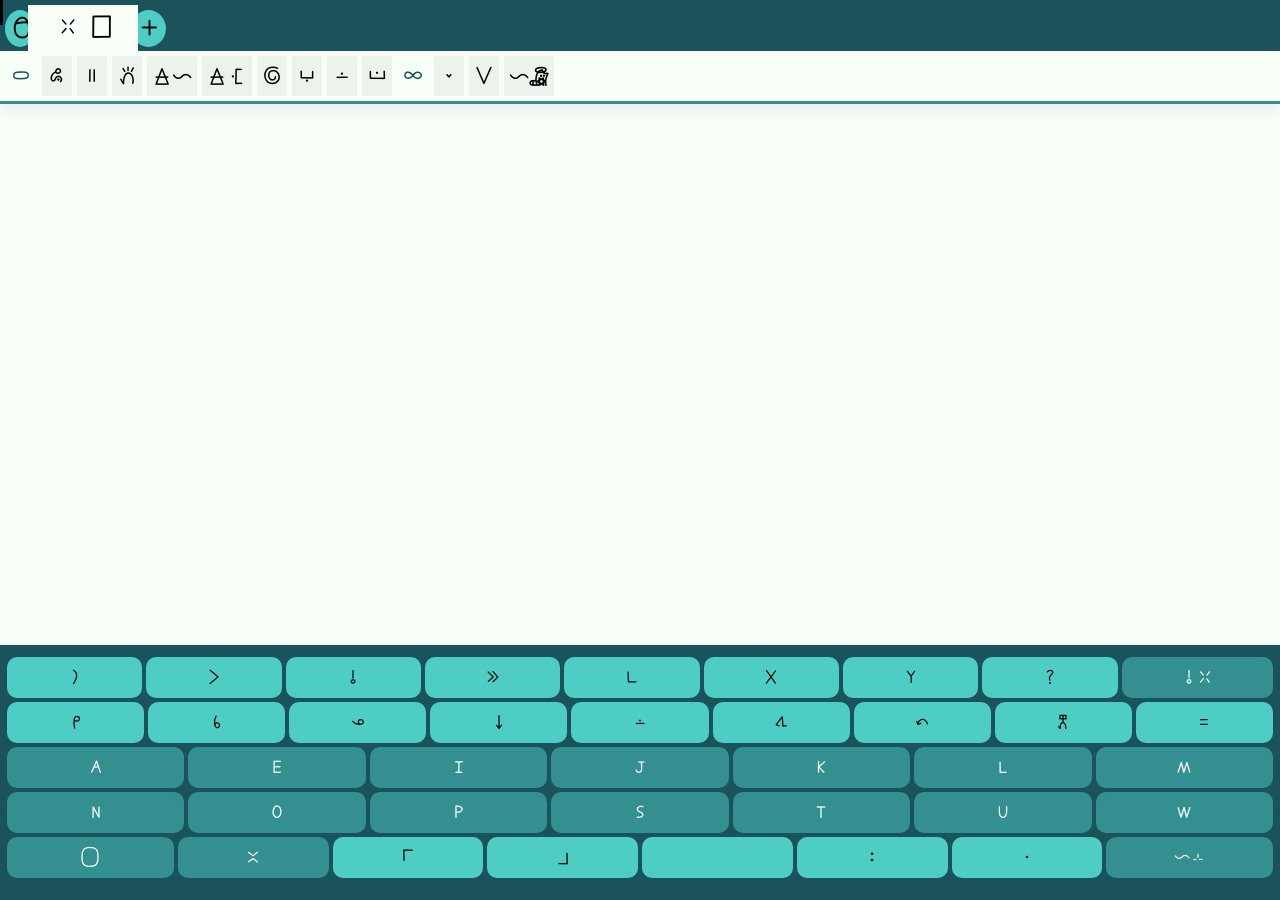
==== commit 72c518c9: "start work on new document menu." ====
--- a/notes/notes.html
+++ b/notes/notes.html
@@ -3,6 +3,7 @@
     <link rel="stylesheet" href="../fonts/fonts.css">
     <link rel="stylesheet" href="../keyboard/keyboard.css">
     <link rel="stylesheet" href="style.css">
+    <link rel="stylesheet" href="popups.css">
     <script src="../keyboard/keyboard.js"></script>
     <script src="script.js"></script>
     <title>ilo Nu</title>
@@ -13,7 +14,7 @@
 <span id="cursor_display"></span>
 <body>
     <header>
-        <button id="settings" onclick="toggleHidden(document.getElementById('toolbar'))">ilo</button>
+        <button id="settings">󱤤</button>
         <button id="new" onclick="newTab();">en</button>
         <!-- <button id="save"><span>sin</span></button> -->
     </header>
@@ -51,11 +52,46 @@
             <option style="font-family: 'Fairfax HD';" value="Fairfax HD">FairfaxHD</option>
             <option style="font-family: 'nasin nanpa';" value="nasin nanpa">nasin nanpa</option>
         </select>
-        <button onclick="toggleDarkMode()">suno</button>
-        <button onclick="toggleHidden(document.getElementById('keyboard_container'))">nena</button>
     </div>
     <main id="textarea" class="textarea scrollbar-hide"></main>
     <div id="keyboard_container"><div id="keyboard" class="keyboard"></div></div>
+    <div id="settings_popup" class="popup_container" style="display: none;">
+        <div class="popup_menu">
+            <button class="close_popup" onclick="setHidden(document.getElementById('settings_popup'), true)">weka</button>
+            <h1>ilo [nimi uta]</h1>
+            <a onclick="setHidden(document.getElementById('settings_popup'), true);setHidden(document.getElementById('description_popup'), false)">ni li seme</a><br>
+            <h2>lawa</h2>
+            <label class="checkbox_container">
+                <input type="checkbox" id="darkmode_checkbox" onchange="setDarkMode(this.checked)">
+                <span class="checkmark"></span>
+                pimeja
+            </label>
+            <label class="checkbox_container">
+                <input type="checkbox" id="toolbar_checkbox" onchange="setHidden(document.getElementById('toolbar'), !this.checked)">
+                <span class="checkmark"></span>
+                ilo lukin
+            </label>
+            <label class="checkbox_container">
+                <input type="checkbox" id="keyboard_checkbox" onchange="setHidden(document.getElementById('keyboard_container'), !this.checked)">
+                <span class="checkmark"></span>
+                ilo pana
+            </label>
+            <h2>lipu ale</h2>
+            <table id="all_notes_display">
+                <tr><th style="width:80%;">nimi</th><th style="width:20%;">ken</th></tr>
+            </table>
+        </div>
+    </div>
+    <div id="description_popup" class="popup_container" style="display: none;">
+        <div class="popup_menu">
+            <button class="close_popup" onclick="setHidden(document.getElementById('description_popup'), true)">weka</button>
+            <h1>ilo [nimi uta]</h1>
+            <p>
+                ilo [nimi uta] li ilo sitelen. ona li kepeken toki+pona taso li kepeken sitelen+pona taso. sina ken kepeken ona tawa ni:
+
+            </p>
+        </div>
+    </div>
     <script>
         document.addEventListener('contextmenu', event => event.preventDefault());
         setKeyboard(document.getElementById('keyboard'), UCSURRows);
@@ -73,13 +109,18 @@
         request.onsuccess = (event) => {
             console.log('Database loaded');
             const db = event.target.result;
+            document.iloNUdb = db;
 
             loadTabs(db.transaction('files', 'readonly').objectStore('files'), db);
+            document.getElementById('settings').addEventListener('click', (event) => {
+                updateDocumentsTable(db);
+                setHidden(document.getElementById('settings_popup'), false);
+            });
 
             if(document.getElementById('save') != undefined) {
                 document.getElementById('save').addEventListener('click', (event) => {
                     console.log('Saving');
-                    saveTabs(db.transaction('files', 'readwrite').objectStore('files'));
+                    saveTabs();
                     loadTabs(db.transaction('files', 'readonly').objectStore('files'), db);
                 });
             }
@@ -94,7 +135,7 @@
             window.setInterval(() => {
                 if (Array.from(document.getElementsByClassName('tab_name')).some(e => e.style.fontStyle == 'italic')) {//Not the best way to mark this lol
                     let s = storeSelection();
-                    saveTabs(db.transaction('files', 'readwrite').objectStore('files'));
+                    saveTabs();
                     unpackStoredSelection(s);
                 }
                 localStorage.setItem('toolbarHidden', getHidden(document.getElementById('toolbar')));
@@ -110,6 +151,8 @@
         setFontSize(localStorage.getItem('fontSize') || 25);
         setHidden(document.getElementById('toolbar'), localStorage.getItem('toolbarHidden') == 'true');
         setHidden(document.getElementById('keyboard_container'), localStorage.getItem('keyboardHidden') == 'true');
+        document.getElementById('toolbar_checkbox').checked = localStorage.getItem('toolbarHidden') != 'true';
+        document.getElementById('keyboard_checkbox').checked = localStorage.getItem('keyboardHidden') != 'true';
     
         document.getElementById('settings').style.width = document.getElementById('settings').getBoundingClientRect().height+"px";
         document.getElementById('new').style.width = document.getElementById('new').getBoundingClientRect().height+"px";
--- a/notes/style.css
+++ b/notes/style.css
@@ -3,17 +3,20 @@
     --background-color: #1a535c;
     --text-area-background-color: light-dark(#f7fff7, #172a2e);
     --text-area-shadow-color: light-dark(#edf3ed, #000000);
-    --text-color: light-dark(#010303, #f7fff7);
+    --text-color: light-dark(#010303, #e1e9e1);
     --button-color: light-dark(#4ecdc4, #349090);
     --button-hover-color: light-dark(#7cece5, #47a8a8);
     --button-shadow-color: light-dark(#41ada6, #297474);
     --button-text-color: var(--text-color);
-    --secondary-button-color: light-dark(#349090, #4ecdc4);
+    --secondary-button-color: light-dark(#349090, #47bdb5);
     --secondary-button-hover-color: light-dark(#47a8a8, #7cece5);
     --secondary-button-shadow-color: light-dark(#297474, #41ada6);
     --secondary-button-text-color: #f7fff7;
     --toolbar-button-color: light-dark(#ecf3ec, #324b4b);
     --toolbar-button-hover-color: light-dark(#f7fff7, #426161);
+    --popup-menu-color: light-dark(#ecf3ec, #324b4b);
+    --table-head-color: light-dark(#349090, #47bdb5);
+    --table-row-color: light-dark(#ffffff, #172a2e);
     --red-accent-color: #ff6b6b;
     --yellow-accent-color: #ffe66d;
     
@@ -253,7 +256,7 @@
     flex-direction: column;
     z-index: 3;
 }
-.popup {
+.keyboard_popup {
     position: absolute;
     background-color: var(--background-color);
     padding: 5px;
--- a/notes/popups.css
+++ b/notes/popups.css
@@ -0,0 +1,138 @@
+.popup_container {
+    position: absolute;
+    left: 0;
+    top: 0;
+    width: 100vw;
+    height: 100vh;
+    z-index: 999;
+    display: flex;
+    align-items: center;
+    justify-content: center;
+    background-color: rgba(0, 0, 0, 0.5);
+}
+.popup_menu {
+    position: relative;
+    background-color: var(--popup-menu-color);
+    border-radius: 12px;
+    width: 100%;
+    max-width: 800px;
+    height: 90%;
+    text-align: left;
+    font-size:25px;
+    padding-left: 25px;
+    padding-right: 25px;
+    > .close_popup {
+        position: absolute;
+        top: 15px;
+        right: 25px;
+        width: 40px;
+        height: 40px;
+        border-radius: 50%;
+        background-color: var(--button-color);
+        font-size:20px;
+    }
+    > input {
+        position: absolute;
+        opacity: 0;
+        cursor: pointer;
+        height: 0;
+        width: 0;
+    }
+    > h1 {
+        border-bottom: 3px solid var(--secondary-button-color);
+        padding-bottom: 3px;
+        margin-top: 15px;
+        margin-bottom: 3px;
+        font-size:35px;
+        text-align: center;
+    }
+    > h2 {
+        margin-top: 5px;
+        margin-bottom: 3px;
+        font-size:30px;
+    }
+    > a {
+        color: var(--secondary-button-color);
+        cursor: pointer;
+    }
+    > table {
+        font-size:25px;
+        width: 100%;
+        margin:auto;
+        tr:first-child {
+            >:first-child {
+                border-top-left-radius: 5px;
+            }
+            >:last-child {
+                border-top-right-radius: 5px;
+            }
+        }
+        tr:last-child {
+            >:first-child {
+                border-bottom-left-radius: 5px;
+            }
+            >:last-child {
+                border-bottom-right-radius: 5px;
+            }
+        }
+    }
+    th {
+        background-color: var(--table-head-color);
+    }
+    td {
+        text-align: center;
+        background-color: var(--table-row-color);
+        > button {
+            background-color: var(--button-color);
+            font-size:25px;
+            border-radius: 2px;
+            padding: 3px;
+            margin: 2px;
+        }
+    }
+    .checkbox_container {
+        position: relative;
+        padding-left: 45px;
+        display: block;
+        margin-bottom: 5px;
+        input {
+            position: absolute;
+            opacity: 0;
+            cursor: pointer;
+            height: 0;
+            width: 0;
+        }
+        > .checkmark {
+            position: absolute;
+            top: 0;
+            left: 0;
+            width: 35px;
+            height: 35px;
+            border-radius: 5px;
+            background-color: var(--toolbar-button-hover-color);
+            &:after {
+                content: "";
+                position: absolute;
+                display: none;
+                left: 14px;
+                top: 5px;
+                width: 6px;
+                height: 15px;
+                border: solid white;
+                border-width: 0 4px 4px 0;
+                -webkit-transform: rotate(45deg);
+                -ms-transform: rotate(45deg);
+                transform: rotate(45deg);
+            }
+        }
+        &hover input ~ .checkmark {
+            background-color: var(--toolbar-button-color);
+        }
+        input:checked ~ .checkmark {
+            background-color: var(--laso);
+            &:after {
+                display: block;
+            }
+        }
+    }
+}
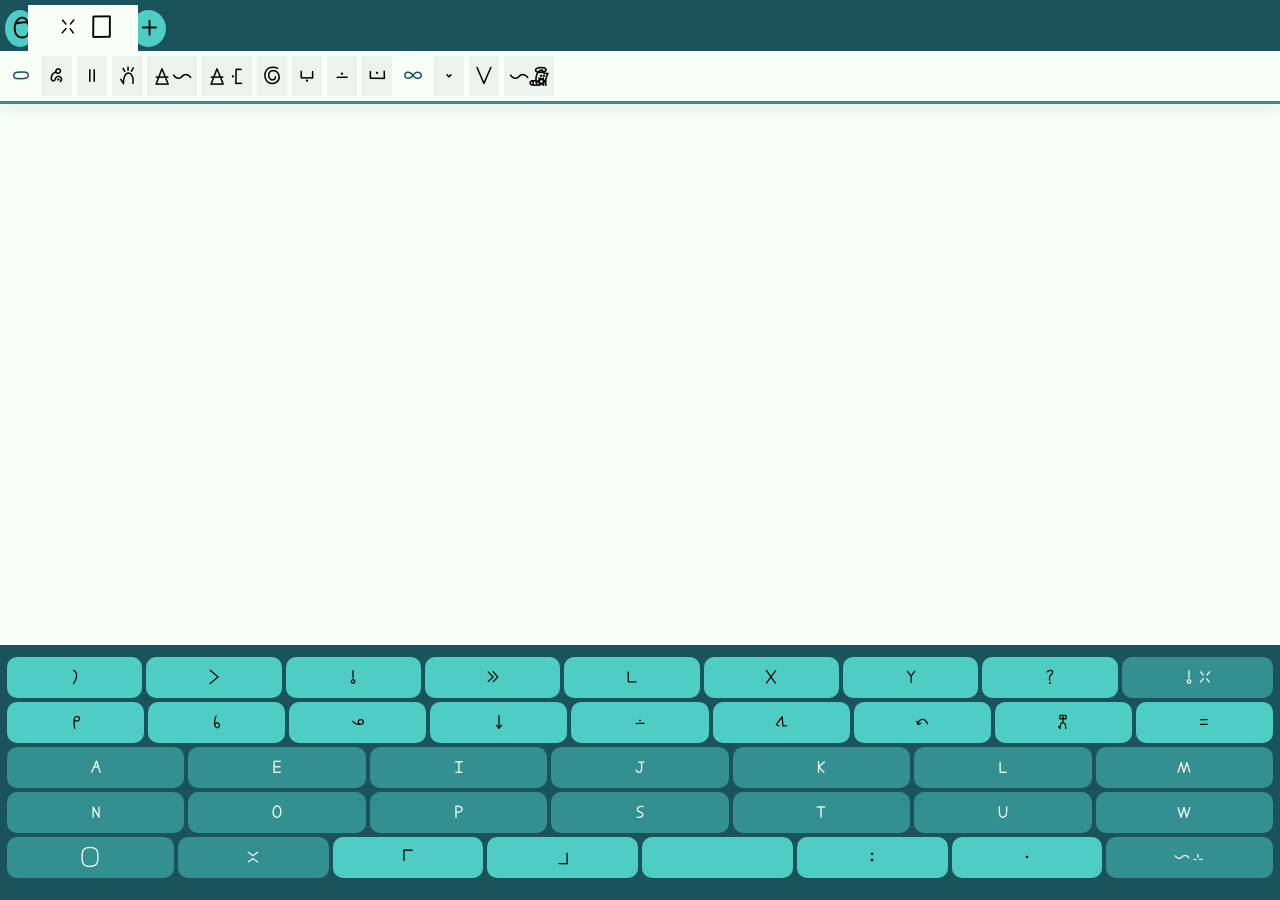
==== commit b70c6830: "finish document view and about page" ====
--- a/notes/notes.html
+++ b/notes/notes.html
@@ -78,7 +78,7 @@
             </label>
             <h2>lipu ale</h2>
             <table id="all_notes_display">
-                <tr><th style="width:80%;">nimi</th><th style="width:20%;">ken</th></tr>
+                <tr><th>nimi</th><th>ken</th></tr>
             </table>
         </div>
     </div>
@@ -86,10 +86,10 @@
         <div class="popup_menu">
             <button class="close_popup" onclick="setHidden(document.getElementById('description_popup'), true)">weka</button>
             <h1>ilo [nimi uta]</h1>
-            <p>
-                ilo [nimi uta] li ilo sitelen. ona li kepeken toki+pona taso li kepeken sitelen+pona taso. sina ken kepeken ona tawa ni:
-
-            </p>
+            <p>ilo [nimi uta] li ilo sitelen. ona la sina ken sitelen e lipu lili kepeken sitelen+pona. ilo [nimi uta] li kepeken <a href="https://sona.pona.la/wiki/Under-ConScript_Unicode_Registry">nasin sitelen [UCSUR]</a></p>
+            <a href="https://github.com/sirstotes/iloNu/issues">lipu pi toki pakala</a>.<a href="https://discord.com/channels/301377942062366741/1514489752580260010">ilo [DISCORD]</a><br>
+            <a href="https://github.com/sirstotes/iloNu">ilo [GITHUB]</a>.<a href="https://ko-fi.com/sirstotes">ilo [KOFI]</a>
+            <p>ilo ni li tan jan [󱤻󱤌󱦀󱤃]<br><a class="lasina" href="mailto:micahstotes@proton.me">micahstotes@proton.me</a></p>
         </div>
     </div>
     <script>
--- a/keyboard/keyboard.css
+++ b/keyboard/keyboard.css
@@ -34,14 +34,19 @@
     vertical-align: middle;
     display: inline-block;
     width: 0;
-    height: 1em;
+    height: 1lh;
     font-family: 'Courier New', Courier, monospace;
 }
 @keyframes blink {
-    0%, 100% {
-        display: none;
-    }
-    50% {
-        display: inline-block;
-    }
+    0%   { display: block; }
+    49%  { display: block; }
+    50%  { display: none; }
+    100% { display: none; }
+}
+#cursor_display {
+    position:absolute;
+    width: 3px;
+    background-color: black;
+    animation: blink 1s linear infinite;
+    z-index: 5;
 }
--- a/notes/style.css
+++ b/notes/style.css
@@ -254,7 +254,7 @@
     padding:10px 5px 20px 5px;
     display:flex;
     flex-direction: column;
-    z-index: 3;
+    z-index: 5;
 }
 .keyboard_popup {
     position: absolute;
@@ -337,23 +337,11 @@
 .selected {
     background-color: var(--loje) !important;
 }
-@keyframes blink {
-    0%   { display: block; }
-    49%  { display: block; }
-    50%  { display: none; }
-    100% { display: none; }
-}
-
-cursor {
-    display:inline;
-    width: 0;
-}
 #cursor_display {
-    position:absolute;
-    width: 3px;
-    height: calc(var(--font-size));
     background-color: var(--input-text-color);
-    animation: blink 1s linear infinite;
-    z-index: 2;
-}
-.scrollbar-hide { -ms-overflow-style: none; scrollbar-width: none; }+}
+.scrollbar-hide { -ms-overflow-style: none; scrollbar-width: none; }
+.lasina {
+    font-family: 'Courier New', Courier, monospace;
+    font-size: 20px;
+}
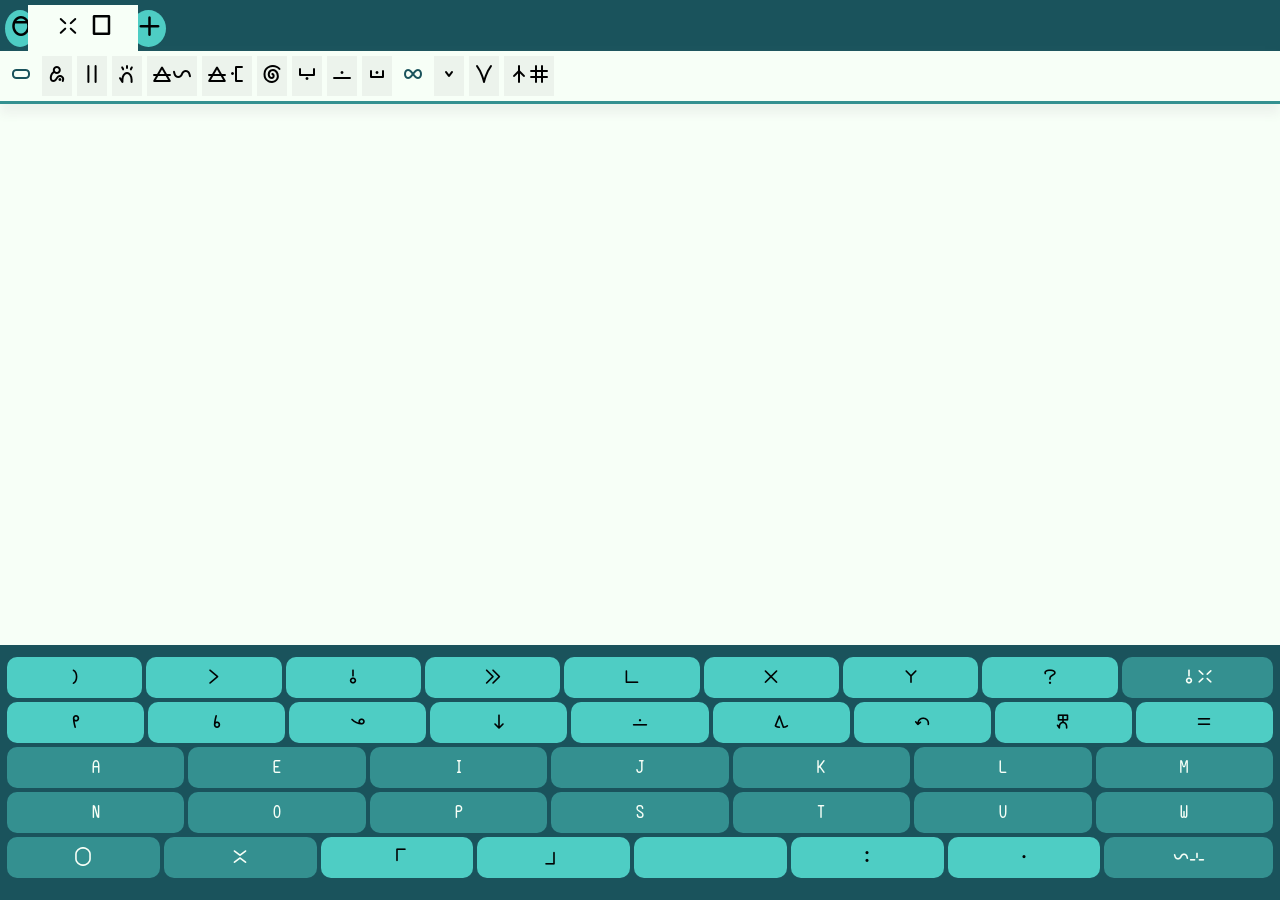
==== commit 2cffff23: "sw version 005" ====
--- a/notes/notes.html
+++ b/notes/notes.html
@@ -147,7 +147,7 @@
         }
 
         setDarkMode(localStorage.getItem('darkMode') == 'true');
-        setWebsiteFont(localStorage.getItem('siteFont') || 'Linjamanka');
+        setWebsiteFont(localStorage.getItem('siteFont') || 'nasin nanpa');
         setFontSize(localStorage.getItem('fontSize') || 25);
         setHidden(document.getElementById('toolbar'), localStorage.getItem('toolbarHidden') == 'true');
         setHidden(document.getElementById('keyboard_container'), localStorage.getItem('keyboardHidden') == 'true');
